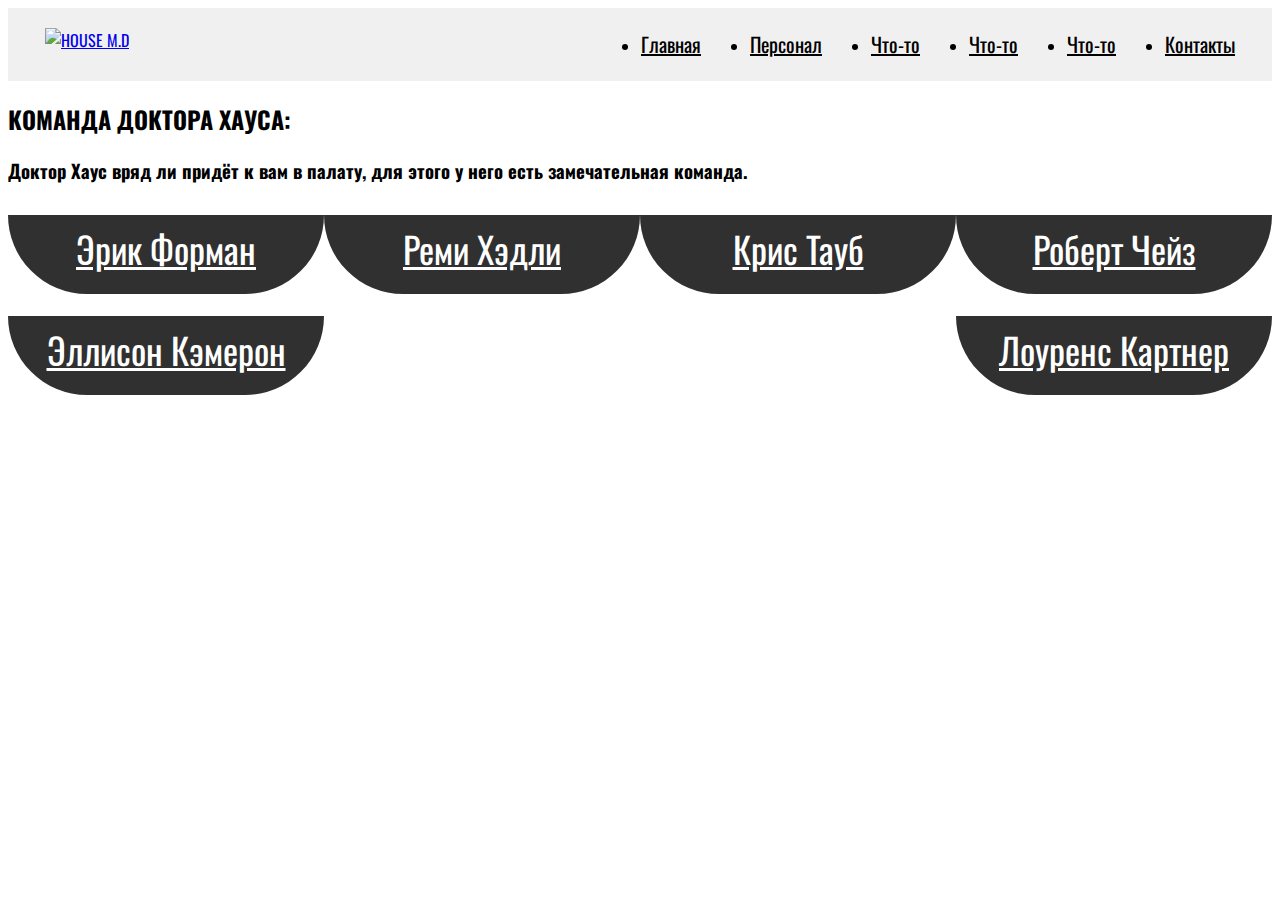
==== team-page.html @ 853b9a4c "add team-page" ====
<!DOCTYPE html>
<html lang="ru">
<head>
	<meta charset="UTF-8">
	<meta http-equiv="X-UA-Compatible" content="IE=edge">
	<meta name="viewport" content="width=device-width, initial-scale=1.0">
	<link rel="stylesheet" href="./css/normalize.css">
	<link rel="stylesheet" href="./css/style.css">
	<title>КОМАНДА</title>
</head>
<body>
	<header class="header">
		<div class="header__container">
			<div class="header__inner">

				<a href="index.html" class="logo"><img src="./img/icon/logo.png" alt="HOUSE M.D"></a>

				<nav class="menu">
				<ul class="menu__list">
					<li class="menu__item"><a href="" class="menu__link">Главная</a></li>
					<li class="menu__item"><a href="" class="menu__link">Персонал</a></li>
					<li class="menu__item"><a href="" class="menu__link">Что-то</a></li>
					<li class="menu__item"><a href="" class="menu__link">Что-то</a></li>
					<li class="menu__item"><a href="" class="menu__link">Что-то</a></li>
					<li class="menu__item"><a href="" class="menu__link">Контакты</a></li>
				</ul>
				
				</nav>
			</div>
		</div>
	</header>	

	<section class="house-team-page">
		<div class="house-team-page__container">
			<div class="house-team-page__inner">
				<h2 class="house-team-page__title">КОМАНДА ДОКТОРА ХАУСА:</h2>
				<h3 class="house-team-page__sub-title">
					Доктор Хаус вряд ли придёт к вам в палату, для этого
					у него есть замечательная команда. 
				</h3>
				<div class="members">
					<div class="members__card">
						<img class="member-photo" src="./img/content/foreman.png" alt="">
						<h4 class="member-name"><a class="member-name__link" href="">Эрик Форман</a></h4>
						<div class="background-name"></div>
					</div>

					<div class="members__card">
						<img class="member-photo" src="./img/content/hadley.png" alt="">
						<h4 class="member-name"><a class="member-name__link" href="">Реми Хэдли</a></h4>
						<div class="background-name"></div>
					</div>

					<div class="members__card">
						<img class="member-photo" src="./img/content/taub.png" alt="">
						<h4 class="member-name"><a class="member-name__link" href="">Крис Тауб</a></h4>
						<div class="background-name"></div>
					</div>

					<div class="members__card">
						<img class="member-photo" src="./img/content/chase.png" alt="">
						<h4 class="member-name"><a class="member-name__link" href="">Роберт Чейз</a></h4>
						<div class="background-name"></div>
					</div>

					<div class="members__card">
						<img class="member-photo" src="./img/content/cameron.png" alt="">
						<h4 class="member-name"><a class="member-name__link" href="">Эллисон Кэмерон</a></h4>
						<div class="background-name"></div>
					</div>

					<div class="members__card">
						<img class="member-photo" src="./img/content/kutner.png" alt="">
						 <h4 class="member-name"><a class="member-name__link" href="">Лоуренс Картнер</a></h4>
						 <div class="background-name"></div>
					</div>
				</div>
			</div>
		</div>
	</section>

	<script src="./js/script.js"></script>
</body>
</html>
---- css/style.css ----
/* LOAD FONTS */
 
 @import url('https://fonts.googleapis.com/css2?family=Oswald:wght@300;400;500&display=swap');

  body {
	font-family: 'Oswald';
	font-style: normal;
	font-weight: 400;
  }


/* HEADER */

.header {
	background: #F0F0F0;
}
.header__container {
	max-width: 1190px;
	padding: 0px 10px 0px 10px;
	margin: 0 auto;
}
.header__inner {
	display: flex;
	justify-content: space-between;
}
.logo {
	padding: 20px 0px 23px 0px;
}
.menu {
	display: flex;
}

.menu a {
	font-weight: 400;
	font-size: 20px;
	line-height: 41px;
	color: #000000;
}


.menu__list {
	display: flex;
	align-items: center;
}
.menu__item + .menu__item {
	margin-left: 49px;
}


/* FIRST SCREEN - Introduce */

.first-screen {
	background: url('../img/background/first-screen_background.jpg') center no-repeat;
	background-size: cover;
}
.first-screen__container {
	max-width: 1190px;
	padding: 0px 10px 0px 10px;
	margin: 0 auto;
}
.first-screen__inner {
	padding: 317px 0px 346px 0px;
}
.first-screen__title  {
	font-style: normal;
	font-weight: 500;
	font-size: 72px;
	line-height: 107px;
	color: #000000;
	text-transform: uppercase;
}
.first-screen__sub-title {
	font-style: normal;
	font-weight: 300;
	font-size: 36px;
	line-height: 53px;
	color: #000000;
}
.first-screen__text {
	margin-top: 10px;
	max-width: 576px;
	font-style: normal;
	font-weight: 300;
	font-size: 28px;
	line-height: 41px;
	color: #000000;
}

.first-screen__btn img {
	margin-left: 5px;
	transition: 0.3s;
}


.first-screen__btn  img:hover {
	transform: rotate(360deg);
}


.first-screen__btn button {
	font-style: normal;
	font-weight: 400;
	font-size: 20px;
	line-height: 30px;
	padding: 18px 12px 18px 12px;
	margin-top: 40px;
	border: 3px solid #000000;
	border-radius: 20px;
	background-color: rgba(0, 125, 215, 0.0);
	text-transform: uppercase;
	transition: 0.3s;
}


/* APPOINTMENT MODAL*/
.modal {
	position: fixed;
	top: 50%;
	left: 50%;
	transform: translate(-50%, -50%) scale(0);
	transition: 200ms ease-in-out;
	border: 2px solid rgb(66, 66, 66);
	border-radius: 10px;
	z-index: 10;
	background-color: rgb(211, 211, 211);
	width: 550px;
	height: 620px;
	max-width: 80%;
}
  
.modal.active {
	transform: translate(-50%, -50%) scale(1);
}
  
.modal-header {
	padding: 10px 15px;
	display: flex;
	justify-content: space-between;
	align-items: center;
}
  
.modal-header__title {
	max-width: 335px;
	margin: 0 auto;
	font-weight: 400;
	font-size: 28px;
	line-height: 41px;
	color: #030303;
}
  


.modal-header .close-button {
	cursor: pointer;
	border: none;
	outline: none;
	background: none;
	font-size: 30px;
	font-weight: bold;
}

.modal-body__img {
	cursor: pointer;
	display: block;
    margin: auto;
}
  
.modal-body {
	padding: 10px 15px;
}
  
#overlay {
	position: fixed;
	opacity: 0;
	transition: 200ms ease-in-out;
	top: 0;
	left: 0;
	right: 0;
	bottom: 0;
	background-color: rgba(0, 0, 0, .5);
	pointer-events: none;
}
  
#overlay.active {
	opacity: 1;
	pointer-events: all;
}

.appointment-form {
	max-width: 335px;
	margin: 0 auto;
}


.user-name {
	margin-top: 10px;
}

.user-name input {
	font-size: 14px;
	padding: 5px;
	width: 160px;
	height: 40px;
	border: 1px solid #373737;
	border-radius: 5px;
}

.user-contacts input {
	font-size: 14px;
	padding: 5px;
	width: 336px;
	height: 40px;
	border: 1px solid #373737;
	border-radius: 5px;
}

.form-item {
	display: flex;
	flex-direction: column;
}

.form-item label {
	font-size: 16px;
	margin: 22px 0px 5px 0px;
}

.user-name {
	display: flex;
	justify-content: space-between;
}

.appointment-form__btn {
	max-width: 200px;
	margin: 35px auto;
}

.appointment-form__btn button {
	font-style: normal;
	font-weight: 400;
	font-size: 16px;
	line-height: 24px;
	padding: 10px 15px 10px 15px;
	border: 2px solid #000000;
	border-radius: 20px;
	background-color: rgba(0, 125, 215, 0.0);
	text-transform: uppercase;
	transition: 0.3s;
}

.appointment-form__btn button:hover {
	background-color: #000000;
	color: #FFFFFF;
}

/* HOUSE TEAM */


.house-team {
	background: url("../img/background/team-background.jpg") center no-repeat;
	background-size: cover;
}
.house-team__container {
	max-width: 1190px;
	padding: 0px 10px 0px 10px;
	margin: 0 auto;
}
.house-team__inner {
	padding: 80px 0px 169px 0px;
}
.house-team__title {
	font-weight: 500;
	font-size: 64px;
	line-height: 95px;
	color: #000000;
	text-transform: uppercase;
}

.members {
	display: flex;
	flex-wrap: wrap;
	justify-content: space-between
}

.members__card {
	margin-top: 65px;
	border-radius: 0px 0px 80px 80px;
}


.member-name {
	position: relative;
	font-weight: 400;
	font-size: 36px;
	line-height: 53px;
	color: #FFFFFF;
	margin: -70px 0px 0px 0px;
	text-align: center;
	cursor: pointer;
	transition: 0.3s;
	z-index: 1;
}

.background-name {
	position: relative;
	min-width: 316px;
	min-height: 79px;
	margin: -60px 0px 10px 0px;
	background: rgba(0, 0, 0, 0.81);
	border-radius: 0px 0px 80px 80px;
	z-index: 0;
}

	
.member-name:hover {
	font-size: 38px;
}

.member-name__link  {
	color: #fff;
}

.learn-more {
	font-weight: 400;
	font-size: 18px;
	line-height: 27px;
	margin-left: 100px;
	color: #232029;
}

.learn-more img {
	transition: 0.3s;
	margin-left: 5px;
}

.learn-more img:hover {
	transform: rotate(360deg);
}
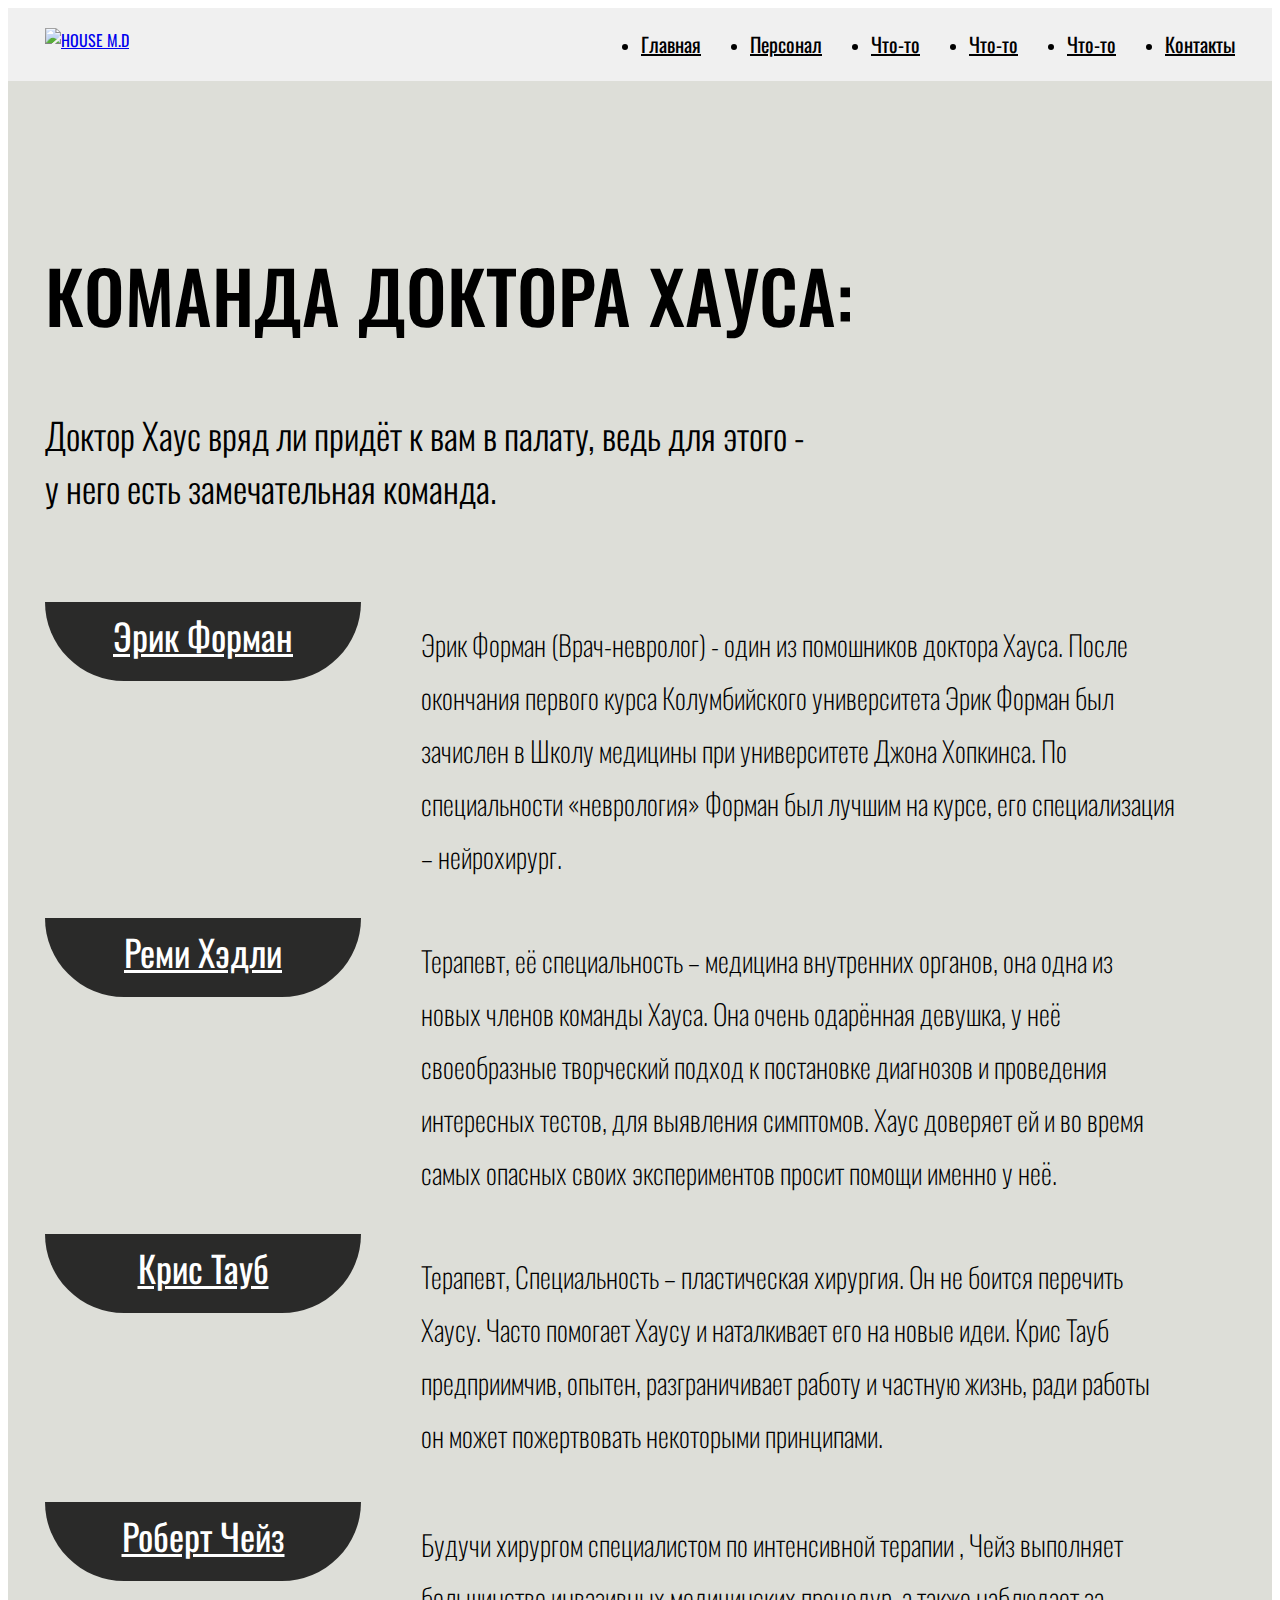
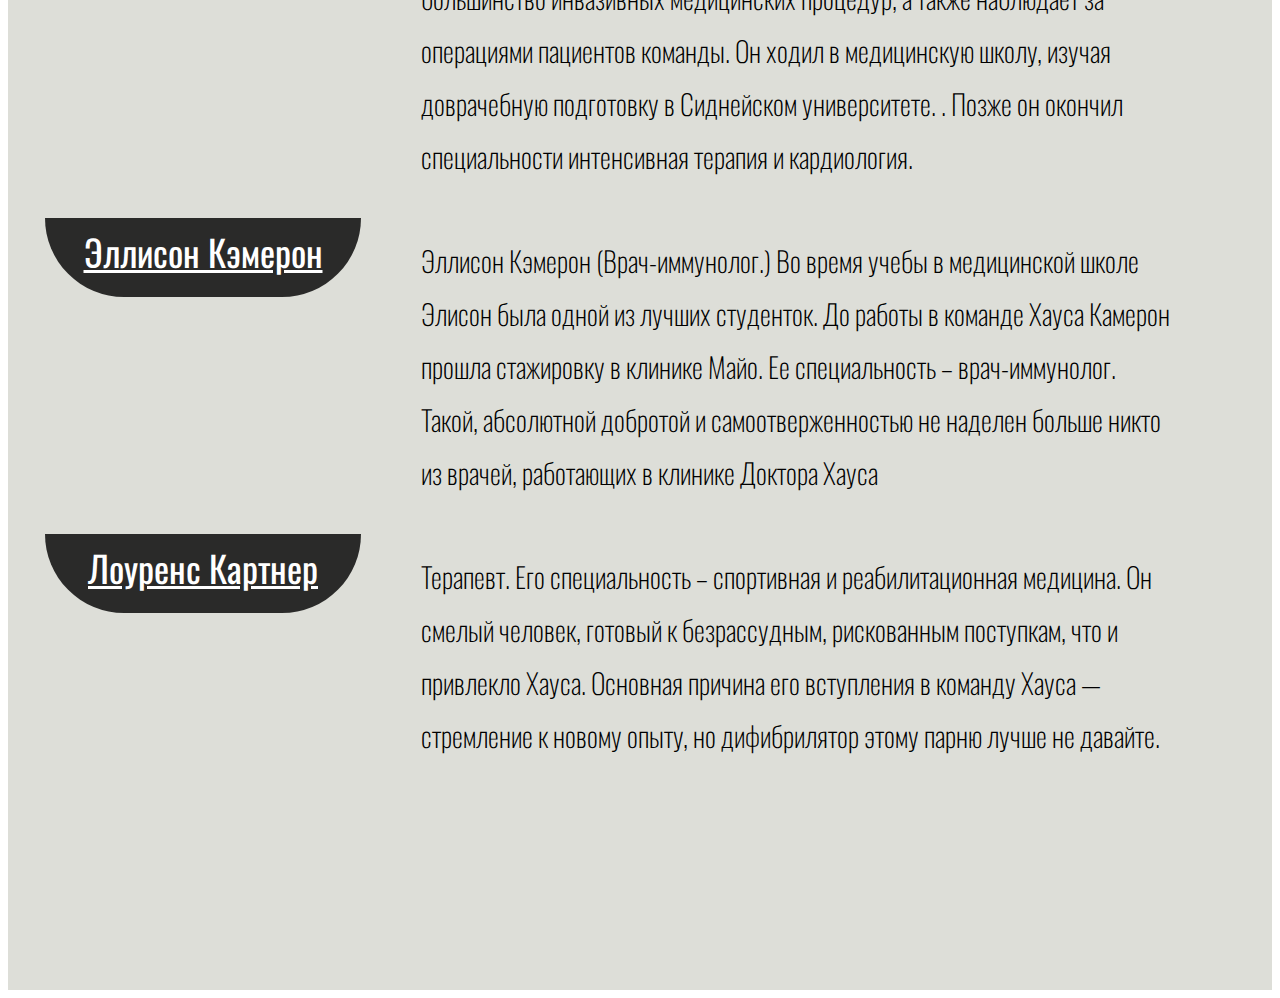
==== commit bbe10d97: "created house-teamPage" ====
--- a/team-page.html
+++ b/team-page.html
@@ -17,7 +17,7 @@
 
 				<nav class="menu">
 				<ul class="menu__list">
-					<li class="menu__item"><a href="" class="menu__link">Главная</a></li>
+					<li class="menu__item"><a href="./index.html" class="menu__link">Главная</a></li>
 					<li class="menu__item"><a href="" class="menu__link">Персонал</a></li>
 					<li class="menu__item"><a href="" class="menu__link">Что-то</a></li>
 					<li class="menu__item"><a href="" class="menu__link">Что-то</a></li>
@@ -35,45 +35,76 @@
 			<div class="house-team-page__inner">
 				<h2 class="house-team-page__title">КОМАНДА ДОКТОРА ХАУСА:</h2>
 				<h3 class="house-team-page__sub-title">
-					Доктор Хаус вряд ли придёт к вам в палату, для этого
+					Доктор Хаус вряд ли придёт к вам в палату, ведь для этого -
 					у него есть замечательная команда. 
 				</h3>
-				<div class="members">
+				<div class="members members-list">
+				<div class="members__item">
+
 					<div class="members__card">
 						<img class="member-photo" src="./img/content/foreman.png" alt="">
 						<h4 class="member-name"><a class="member-name__link" href="">Эрик Форман</a></h4>
 						<div class="background-name"></div>
 					</div>
 
+					<div class="members__text"><p>Эрик Форман (Врач-невролог) - один из помошников доктора Хауса. После окончания первого курса Колумбийского университета Эрик Форман был зачислен в Школу медицины при университете Джона Хопкинса. По специальности «неврология» Форман был лучшим на курсе, его специализация – нейрохирург.
+					</p>
+					</div>
+				</div>
+
+				<div class="members__item">
 					<div class="members__card">
 						<img class="member-photo" src="./img/content/hadley.png" alt="">
 						<h4 class="member-name"><a class="member-name__link" href="">Реми Хэдли</a></h4>
 						<div class="background-name"></div>
 					</div>
+					<div class="members__text"><p>Терапевт, её специальность – медицина внутренних органов, она одна из новых членов команды Хауса. Она очень одарённая девушка, у неё своеобразные творческий подход к постановке диагнозов и проведения интересных тестов, для выявления симптомов. Хаус доверяет ей и во время самых опасных своих экспериментов просит помощи именно у неё.
 
+
+					</p></div>
+				</div>
+
+				<div class="members__item">
 					<div class="members__card">
 						<img class="member-photo" src="./img/content/taub.png" alt="">
 						<h4 class="member-name"><a class="member-name__link" href="">Крис Тауб</a></h4>
 						<div class="background-name"></div>
 					</div>
+					<div class="members__text"><p>Терапевт, Специальность – пластическая хирургия. Он не боится перечить Хаусу. Часто помогает Хаусу и наталкивает его на новые идеи.
+						Крис Тауб предприимчив, опытен, разграничивает работу и частную жизнь, ради работы он может пожертвовать некоторыми принципами.
+						</p></div>
+				</div>
 
+				<div class="members__item">
 					<div class="members__card">
 						<img class="member-photo" src="./img/content/chase.png" alt="">
 						<h4 class="member-name"><a class="member-name__link" href="">Роберт Чейз</a></h4>
 						<div class="background-name"></div>
 					</div>
+					<div class="members__text"><p>Будучи хирургом специалистом по интенсивной терапии , Чейз выполняет большинство инвазивных медицинских процедур, а также наблюдает за операциями пациентов команды. Он ходил в медицинскую школу, изучая доврачебную подготовку в Сиднейском университете. . Позже он окончил специальности интенсивная терапия и кардиология.</p></div>
+				</div>
 
+				<div class="members__item">
 					<div class="members__card">
 						<img class="member-photo" src="./img/content/cameron.png" alt="">
 						<h4 class="member-name"><a class="member-name__link" href="">Эллисон Кэмерон</a></h4>
 						<div class="background-name"></div>
 					</div>
+					<div class="members__text"><p>Эллисон Кэмерон (Врач-иммунолог.) Во время учебы в медицинской школе Элисон была одной из лучших студенток. До работы в команде Хауса Камерон прошла стажировку в клинике Майо. Ее специальность – врач-иммунолог.
+						Такой, абсолютной добротой и самоотверженностью не наделен больше никто из врачей, работающих в клинике Доктора Хауса</p></div>
+				</div>
 
+				<div class="members__item">
 					<div class="members__card">
 						<img class="member-photo" src="./img/content/kutner.png" alt="">
 						 <h4 class="member-name"><a class="member-name__link" href="">Лоуренс Картнер</a></h4>
 						 <div class="background-name"></div>
 					</div>
+					<div class="members__text"><p>Терапевт. Его специальность – спортивная и реабилитационная медицина. Он смелый человек, готовый к безрассудным, рискованным поступкам, что и привлекло Хауса.
+						Основная причина его вступления в команду Хауса — стремление к новому опыту, но дифибрилятор этому парню лучше не давайте.
+						
+						</p></div>
+				</div>	
 				</div>
 			</div>
 		</div>
--- a/css/style.css
+++ b/css/style.css
@@ -335,3 +335,65 @@
 .learn-more img:hover {
 	transform: rotate(360deg);
 }
+
+
+
+
+/* HOUSE TEAM PAGE-LIST */
+
+
+.house-team-page {
+	background: #DDDED8;;
+}
+
+.house-team-page__container {
+	max-width: 1190px;
+	padding: 0px 10px 0px 10px;
+	margin: 0 auto;
+}
+
+.house-team-page__inner {
+	padding: 100px 0px 200px 0px;
+}
+
+.house-team-page__title  {
+	font-style: normal;
+	font-weight: 500;
+	font-size: 72px;
+	line-height: 107px;
+	color: #000000;
+	text-transform: uppercase;
+}
+
+
+.house-team-page__sub-title {
+	font-weight: 300;
+	font-size: 36px;
+	line-height: 53px;
+	max-width: 778px;;
+	color: #000000;
+	padding-bottom: 40px;
+}
+
+
+
+.members__item {
+	display: flex;
+	justify-content: space-between;
+}
+
+
+.members-list {
+	display: flex;
+	flex-direction: column;
+}
+
+.members__text {
+	font-weight: 200;
+	font-size: 28px;
+	line-height: 53px;
+	color: #000000;
+    max-height: 316px;
+	margin: auto 60px;
+}
+
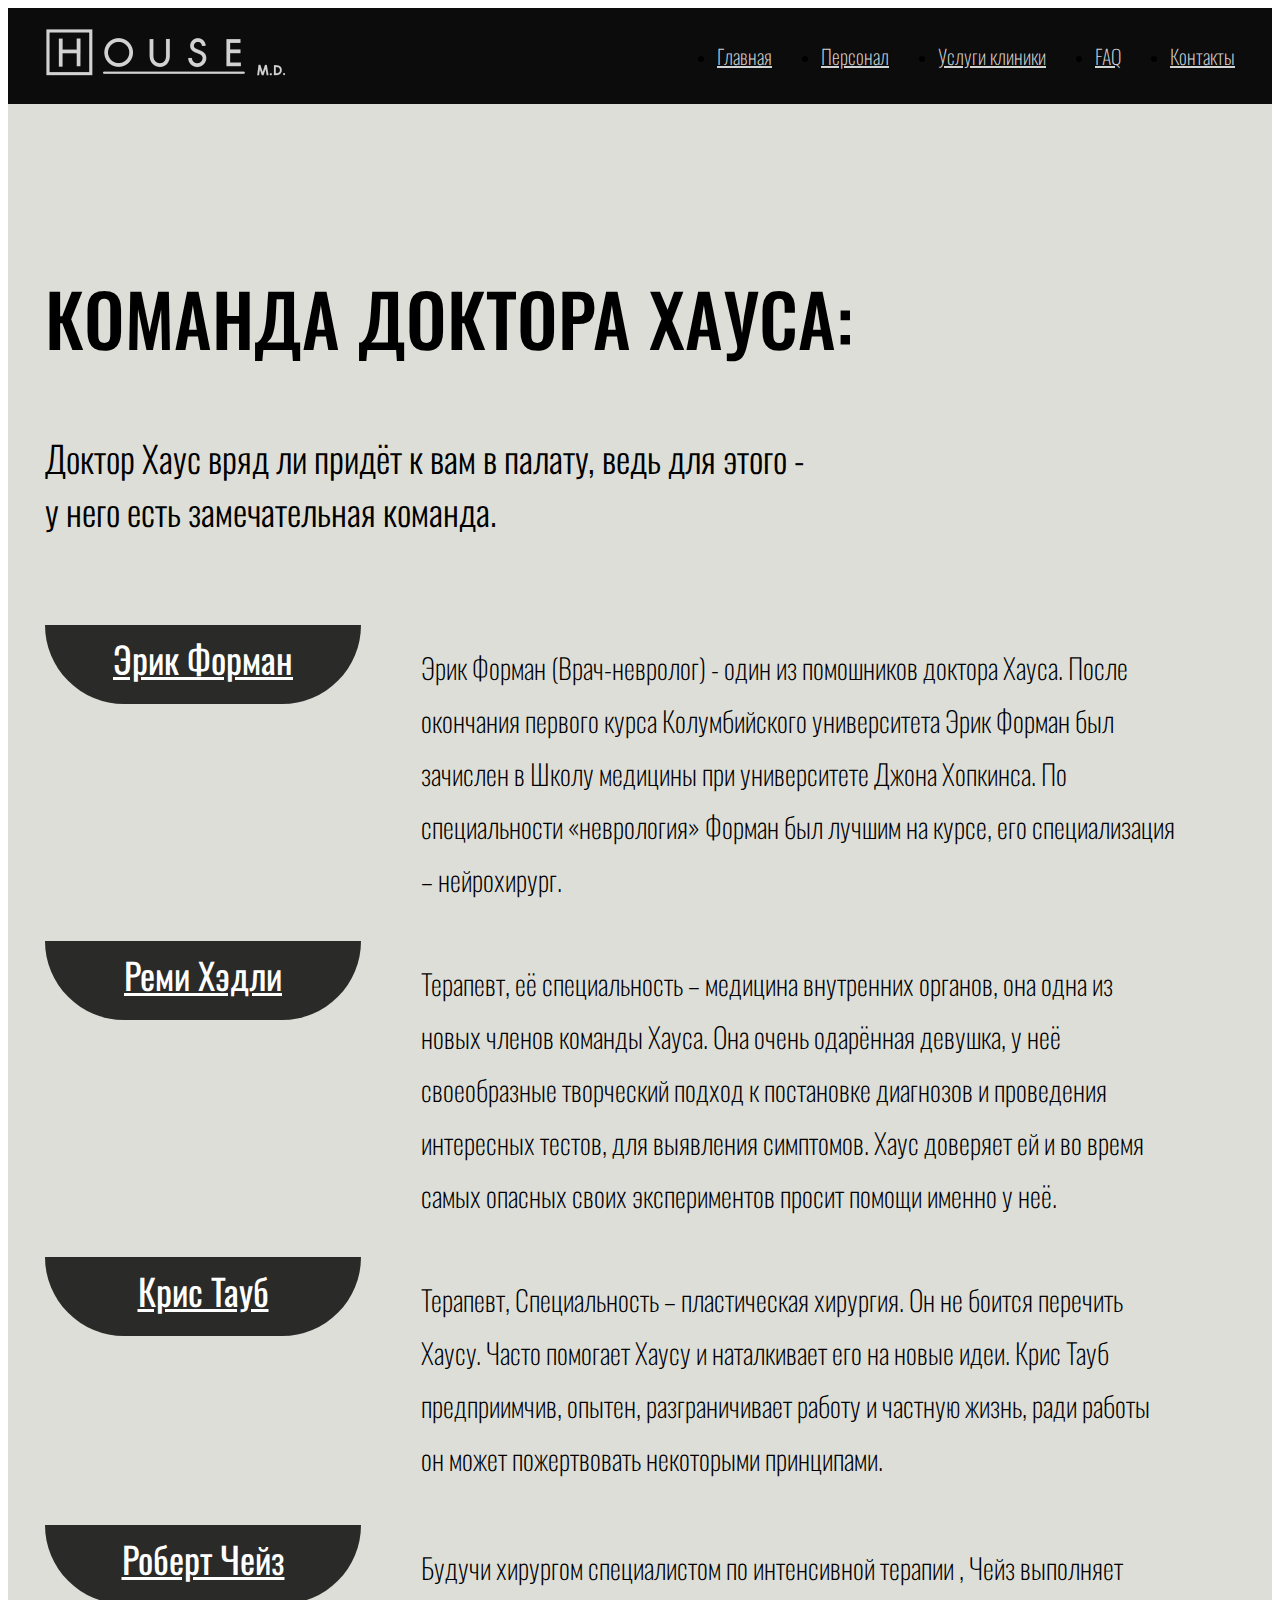
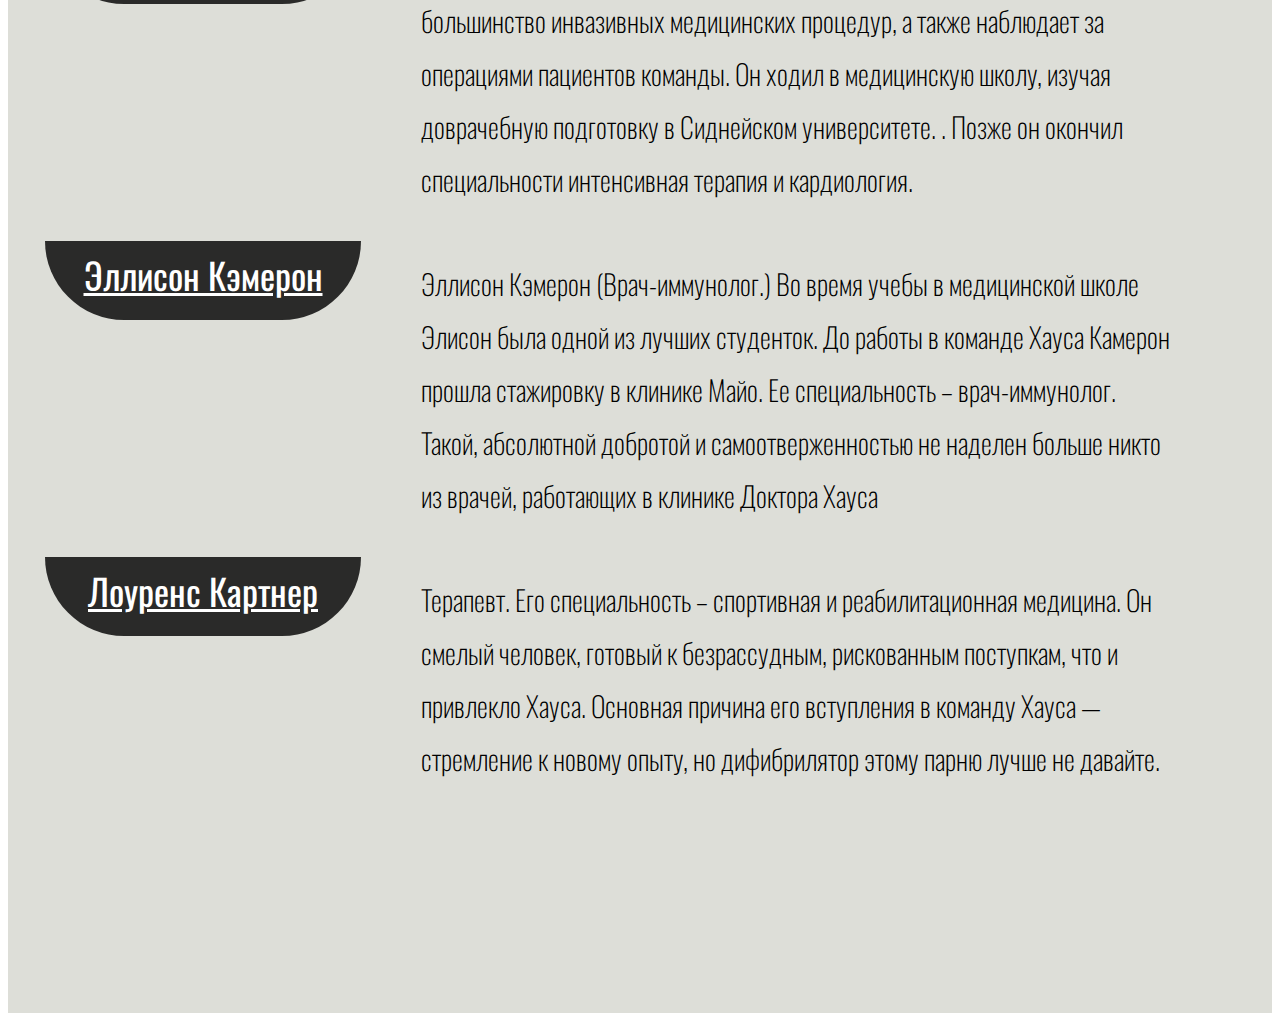
==== commit fa23d63b: "changed theme first screen" ====
--- a/team-page.html
+++ b/team-page.html
@@ -6,9 +6,10 @@
 	<meta name="viewport" content="width=device-width, initial-scale=1.0">
 	<link rel="stylesheet" href="./css/normalize.css">
 	<link rel="stylesheet" href="./css/style.css">
-	<title>КОМАНДА</title>
+	<title>КОМАНДА ХАУСА</title>
 </head>
 <body>
+	<div class="wrapper">
 	<header class="header">
 		<div class="header__container">
 			<div class="header__inner">
@@ -18,11 +19,10 @@
 				<nav class="menu">
 				<ul class="menu__list">
 					<li class="menu__item"><a href="./index.html" class="menu__link">Главная</a></li>
-					<li class="menu__item"><a href="" class="menu__link">Персонал</a></li>
-					<li class="menu__item"><a href="" class="menu__link">Что-то</a></li>
-					<li class="menu__item"><a href="" class="menu__link">Что-то</a></li>
-					<li class="menu__item"><a href="" class="menu__link">Что-то</a></li>
-					<li class="menu__item"><a href="" class="menu__link">Контакты</a></li>
+					<li class="menu__item"><a href="index.html#house-team-id" class="menu__link">Персонал</a></li>
+					<li class="menu__item"><a href="index.html#house-service-id" class="menu__link">Услуги клиники</a></li>
+					<li class="menu__item"><a href="index.html#faq-id" class="menu__link">FAQ</a></li>
+					<li class="menu__item"><a href="index.html#info-id" class="menu__link">Контакты</a></li>
 				</ul>
 				
 				</nav>
@@ -39,44 +39,37 @@
 					у него есть замечательная команда. 
 				</h3>
 				<div class="members members-list">
+
 				<div class="members__item">
-
-					<div class="members__card">
+					<div id = "foreman" class="members__card">
 						<img class="member-photo" src="./img/content/foreman.png" alt="">
 						<h4 class="member-name"><a class="member-name__link" href="">Эрик Форман</a></h4>
 						<div class="background-name"></div>
 					</div>
-
-					<div class="members__text"><p>Эрик Форман (Врач-невролог) - один из помошников доктора Хауса. После окончания первого курса Колумбийского университета Эрик Форман был зачислен в Школу медицины при университете Джона Хопкинса. По специальности «неврология» Форман был лучшим на курсе, его специализация – нейрохирург.
-					</p>
-					</div>
+					<div class="members__text"><p>Эрик Форман (Врач-невролог) - один из помошников доктора Хауса. После окончания первого курса Колумбийского университета Эрик Форман был зачислен в Школу медицины при университете Джона Хопкинса. По специальности «неврология» Форман был лучшим на курсе, его специализация – нейрохирург.</p></div>
 				</div>
 
 				<div class="members__item">
-					<div class="members__card">
+					<div id = "hadley" class="members__card">
 						<img class="member-photo" src="./img/content/hadley.png" alt="">
 						<h4 class="member-name"><a class="member-name__link" href="">Реми Хэдли</a></h4>
 						<div class="background-name"></div>
 					</div>
-					<div class="members__text"><p>Терапевт, её специальность – медицина внутренних органов, она одна из новых членов команды Хауса. Она очень одарённая девушка, у неё своеобразные творческий подход к постановке диагнозов и проведения интересных тестов, для выявления симптомов. Хаус доверяет ей и во время самых опасных своих экспериментов просит помощи именно у неё.
-
-
-					</p></div>
+					<div class="members__text"><p>Терапевт, её специальность – медицина внутренних органов, она одна из новых членов команды Хауса. Она очень одарённая девушка, у неё своеобразные творческий подход к постановке диагнозов и проведения интересных тестов, для выявления симптомов. Хаус доверяет ей и во время самых опасных своих экспериментов просит помощи именно у неё.</p></div>
 				</div>
 
 				<div class="members__item">
-					<div class="members__card">
+					<div id = "taub" class="members__card">
 						<img class="member-photo" src="./img/content/taub.png" alt="">
 						<h4 class="member-name"><a class="member-name__link" href="">Крис Тауб</a></h4>
 						<div class="background-name"></div>
 					</div>
 					<div class="members__text"><p>Терапевт, Специальность – пластическая хирургия. Он не боится перечить Хаусу. Часто помогает Хаусу и наталкивает его на новые идеи.
-						Крис Тауб предприимчив, опытен, разграничивает работу и частную жизнь, ради работы он может пожертвовать некоторыми принципами.
-						</p></div>
+						Крис Тауб предприимчив, опытен, разграничивает работу и частную жизнь, ради работы он может пожертвовать некоторыми принципами.</p></div>
 				</div>
 
 				<div class="members__item">
-					<div class="members__card">
+					<div id="chase" class="members__card">
 						<img class="member-photo" src="./img/content/chase.png" alt="">
 						<h4 class="member-name"><a class="member-name__link" href="">Роберт Чейз</a></h4>
 						<div class="background-name"></div>
@@ -85,7 +78,7 @@
 				</div>
 
 				<div class="members__item">
-					<div class="members__card">
+					<div id = "cameron" class="members__card">
 						<img class="member-photo" src="./img/content/cameron.png" alt="">
 						<h4 class="member-name"><a class="member-name__link" href="">Эллисон Кэмерон</a></h4>
 						<div class="background-name"></div>
@@ -95,20 +88,19 @@
 				</div>
 
 				<div class="members__item">
-					<div class="members__card">
+					<div id = "kutner" class="members__card">
 						<img class="member-photo" src="./img/content/kutner.png" alt="">
 						 <h4 class="member-name"><a class="member-name__link" href="">Лоуренс Картнер</a></h4>
 						 <div class="background-name"></div>
 					</div>
 					<div class="members__text"><p>Терапевт. Его специальность – спортивная и реабилитационная медицина. Он смелый человек, готовый к безрассудным, рискованным поступкам, что и привлекло Хауса.
-						Основная причина его вступления в команду Хауса — стремление к новому опыту, но дифибрилятор этому парню лучше не давайте.
-						
-						</p></div>
+						Основная причина его вступления в команду Хауса — стремление к новому опыту, но дифибрилятор этому парню лучше не давайте.</p></div>
 				</div>	
 				</div>
 			</div>
 		</div>
 	</section>
+	</div>
 
 	<script src="./js/script.js"></script>
 </body>
--- a/css/style.css
+++ b/css/style.css
@@ -1,19 +1,31 @@
   /* LOAD FONTS */
  
  @import url('https://fonts.googleapis.com/css2?family=Oswald:wght@300;400;500&display=swap');
+ @import url('https://fonts.googleapis.com/css2?family=Roboto:wght@300;400&display=swap');
+
+ html{
+	scroll-behavior: smooth;
+ }
 
   body {
+	
 	font-family: 'Oswald';
 	font-style: normal;
 	font-weight: 400;
   }
 
 
+  .wrapper {
+	overflow: hidden;
+}
+
+
 /* HEADER */
 
 .header {
-	background: #F0F0F0;
-}
+	background: #0c0c0c;	
+}
+
 .header__container {
 	max-width: 1190px;
 	padding: 0px 10px 0px 10px;
@@ -22,7 +34,9 @@
 .header__inner {
 	display: flex;
 	justify-content: space-between;
-}
+	align-items: center;
+}
+
 .logo {
 	padding: 20px 0px 23px 0px;
 }
@@ -31,10 +45,10 @@
 }
 
 .menu a {
-	font-weight: 400;
+	font-weight: 200;
 	font-size: 20px;
 	line-height: 41px;
-	color: #000000;
+	color: #d2d3d3;
 }
 
 
@@ -53,37 +67,42 @@
 	background: url('../img/background/first-screen_background.jpg') center no-repeat;
 	background-size: cover;
 }
+
 .first-screen__container {
 	max-width: 1190px;
 	padding: 0px 10px 0px 10px;
 	margin: 0 auto;
 }
+
 .first-screen__inner {
-	padding: 317px 0px 346px 0px;
-}
+	padding: 250px 0px 450px 0px;
+}
+
 .first-screen__title  {
 	font-style: normal;
 	font-weight: 500;
 	font-size: 72px;
 	line-height: 107px;
-	color: #000000;
-	text-transform: uppercase;
-}
+	color: #d2d3d3;
+	text-transform: uppercase;
+}
+
 .first-screen__sub-title {
 	font-style: normal;
 	font-weight: 300;
 	font-size: 36px;
 	line-height: 53px;
-	color: #000000;
-}
+	color: #d2d3d3;
+}
+
 .first-screen__text {
-	margin-top: 10px;
+	margin-top: 30px;
 	max-width: 576px;
 	font-style: normal;
 	font-weight: 300;
 	font-size: 28px;
 	line-height: 41px;
-	color: #000000;
+	color: #d2d3d3;
 }
 
 .first-screen__btn img {
@@ -98,13 +117,14 @@
 
 
 .first-screen__btn button {
+	color: #d2d3d3;
 	font-style: normal;
 	font-weight: 400;
 	font-size: 20px;
 	line-height: 30px;
 	padding: 18px 12px 18px 12px;
 	margin-top: 40px;
-	border: 3px solid #000000;
+	border: 2px solid #d2d3d3;
 	border-radius: 20px;
 	background-color: rgba(0, 125, 215, 0.0);
 	text-transform: uppercase;
@@ -119,7 +139,7 @@
 	left: 50%;
 	transform: translate(-50%, -50%) scale(0);
 	transition: 200ms ease-in-out;
-	border: 2px solid rgb(66, 66, 66);
+	border: 2px solid rgb(0, 0, 0);
 	border-radius: 10px;
 	z-index: 10;
 	background-color: rgb(211, 211, 211);
@@ -148,7 +168,9 @@
 	color: #030303;
 }
   
-
+.call-input__name {
+	color: #131212;
+}
 
 .modal-header .close-button {
 	cursor: pointer;
@@ -197,7 +219,7 @@
 }
 
 .user-name input {
-	font-size: 14px;
+	font-size: 16px;
 	padding: 5px;
 	width: 160px;
 	height: 40px;
@@ -206,7 +228,7 @@
 }
 
 .user-contacts input {
-	font-size: 14px;
+	font-size: 16px;
 	padding: 5px;
 	width: 336px;
 	height: 40px;
@@ -220,6 +242,7 @@
 }
 
 .form-item label {
+	font-weight: 500;
 	font-size: 16px;
 	margin: 22px 0px 5px 0px;
 }
@@ -240,7 +263,7 @@
 	font-size: 16px;
 	line-height: 24px;
 	padding: 10px 15px 10px 15px;
-	border: 2px solid #000000;
+	border: 1.5px solid #000000;
 	border-radius: 20px;
 	background-color: rgba(0, 125, 215, 0.0);
 	text-transform: uppercase;
@@ -396,4 +419,210 @@
     max-height: 316px;
 	margin: auto 60px;
 }
-
+/* ----------------------------------------------------------------------------- */
+
+.faq {
+	background: #1F1F1F;
+}
+
+.faq__container {
+	background: url("../img/icon/faq.png") no-repeat 580px 150px;
+	max-width: 1190px;
+	padding: 0px 10px 0px 10px;
+	margin: 0 auto;
+}
+
+.faq__inner {
+	padding: 104px 0px 179px 0px;
+}
+
+.faq__inner a {
+	color: rgb(119, 119, 119);
+	cursor: pointer;
+}
+
+
+.faq__title  {
+	font-family: 'Roboto';
+	font-style: normal;
+	font-weight: 300;
+	font-size: 40px;
+	color: #fff;
+	padding-bottom: 100px;
+	}
+
+.accordion {
+	background-color: rgba(238, 238, 238, 0);
+	cursor: pointer;
+	padding: 18px;
+	width: 100%;
+	text-align: left;
+	outline: none;
+	transition: 0.4s;
+	font-family: 'Roboto';
+	font-style: normal;
+	font-weight: 400;
+	font-size: 20px;
+	line-height: 23px;
+	color: #b5b5b5;
+	border-bottom: 0.5px solid #b5b5b5;
+  }
+  
+  /* Добавить цвет фона для кнопки, если она нажата (добавить .активный класс с JS), а при наведении на него курсора мыши (наведите курсор) */
+.active, .accordion:hover {
+	color: #ffffff;
+	border-bottom: 0.5px solid #ffffff;
+
+}
+  
+  /* Стиль аккордеон панели. Примечание: скрыто по умолчанию */
+
+.panel {
+	margin: 15px 0px 15px 0px;
+	padding: 0 18px;
+	max-height: 0;
+	overflow: hidden;
+	transition: max-height 0.2s ease-out;
+}
+
+.panel p {
+	font-family: 'Roboto';
+	font-style: normal;
+	font-weight: 300;
+	font-size: 16px;
+	line-height: 118%;
+	color: #FFFFFF;
+}
+
+
+
+
+/* HOUSE SERVICE */
+
+
+
+.house-service {
+	background-color: #DFDFDF; 
+}
+
+.house-service__container {
+	max-width: 1190px;
+	padding: 0px 10px 0px 10px;
+	margin: 0 auto;
+}
+
+.house-service__inner {
+	padding: 80px 0px 169px 0px;
+}
+
+.house-service__title {
+	font-weight: 500;
+	font-size: 64px;
+	line-height: 95px;
+	color: #000000;
+	text-transform: uppercase;
+	margin-bottom: 10px;
+}
+
+.house-service__subtitle {
+	font-family: 'Roboto';
+	font-style: normal;
+	font-weight: 300;
+	font-size: 24px;
+	line-height: 87.3%;
+	color: #000000;
+}
+
+.service {
+	display: flex;
+	flex-wrap: wrap;
+	justify-content: space-between
+}
+
+.service__card {
+	margin-top: 65px;
+	border-radius: 0px 0px 80px 80px;
+}
+
+
+.service-name {
+	position: relative;
+	font-weight: 400;
+	font-size: 36px;
+	line-height: 53px;
+	text-transform: uppercase;
+	color: #FFFFFF;
+	margin: -70px 0px 0px 0px;
+	text-align: center;
+	cursor: pointer;
+	transition: 0.3s;
+	z-index: 1;
+	text-transform: uppercase;
+}
+
+.service-name__background {
+	position: relative;
+	min-width: 373px;
+	min-height: 88px;
+	margin: -70px 0px 10px 0px;
+	background: rgba(0, 0, 0, 0.81);
+	z-index: 0;
+}
+
+	
+.service-name:hover {
+	font-size: 38px;
+}
+
+.service-name__link  {
+	color: #fff;
+}
+
+
+.footer {
+	background-color: #1F1F1F;; 
+}
+.footer__container {
+	max-width: 1190px;
+	padding: 0px 10px 0px 10px;
+	margin: 0 auto;
+}
+.footer__inner {
+	padding: 56px 0px 65px 0px;
+}
+.info {
+	display: flex;
+	flex-wrap: wrap;
+	justify-content: space-between;
+}
+
+.info__item {
+	min-width: 373px;
+}
+
+.footer__title {
+	font-family: 'Roboto';
+	font-style: normal;
+	font-weight: 400;
+	font-size: 28px;
+	line-height: 47px;
+	color: #BABABA;
+	margin-bottom: 50px;
+}
+
+.info-list li {
+	color: #BABABA;
+	font-family: 'Roboto';
+	font-style: normal;
+	font-weight: 400;
+	font-size: 18px;
+	line-height: 87.3%;
+	padding-bottom: 20px;
+}
+
+.info-list a {
+	color: #BABABA;
+}
+
+
+
